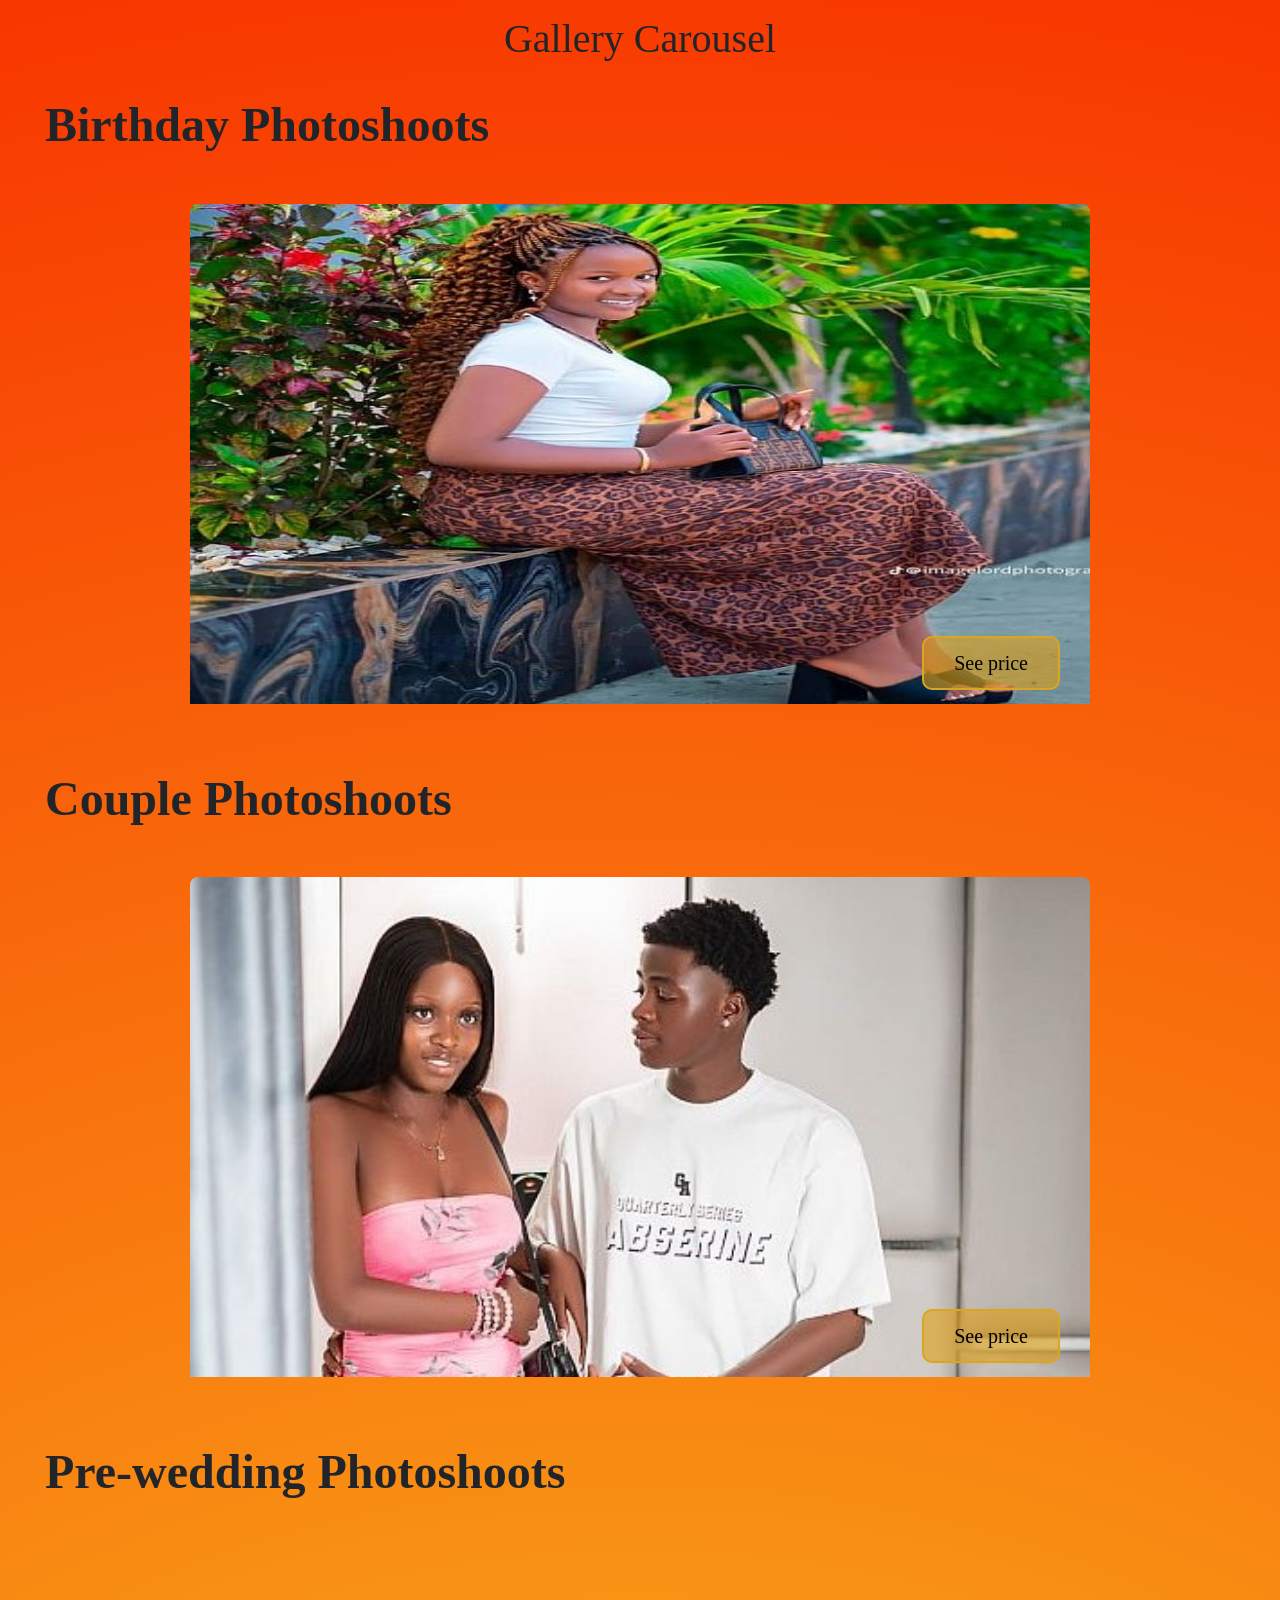
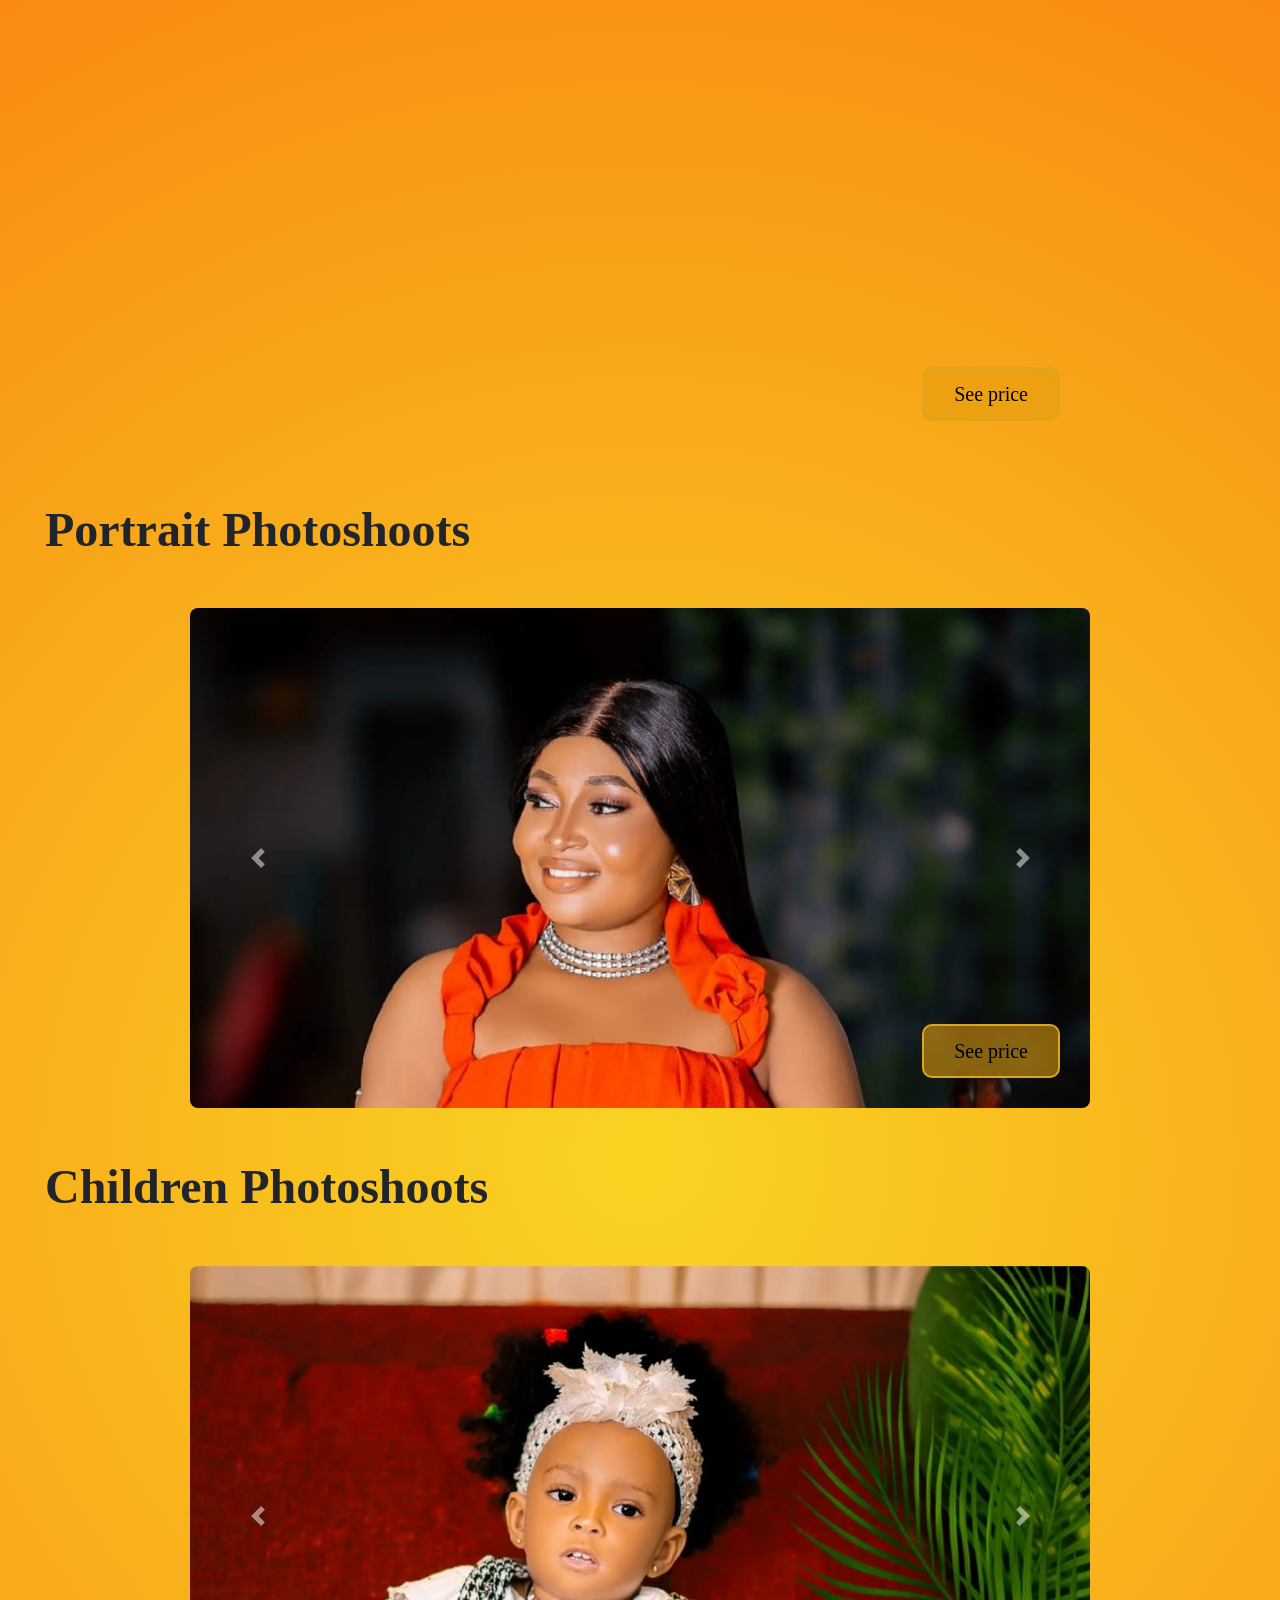
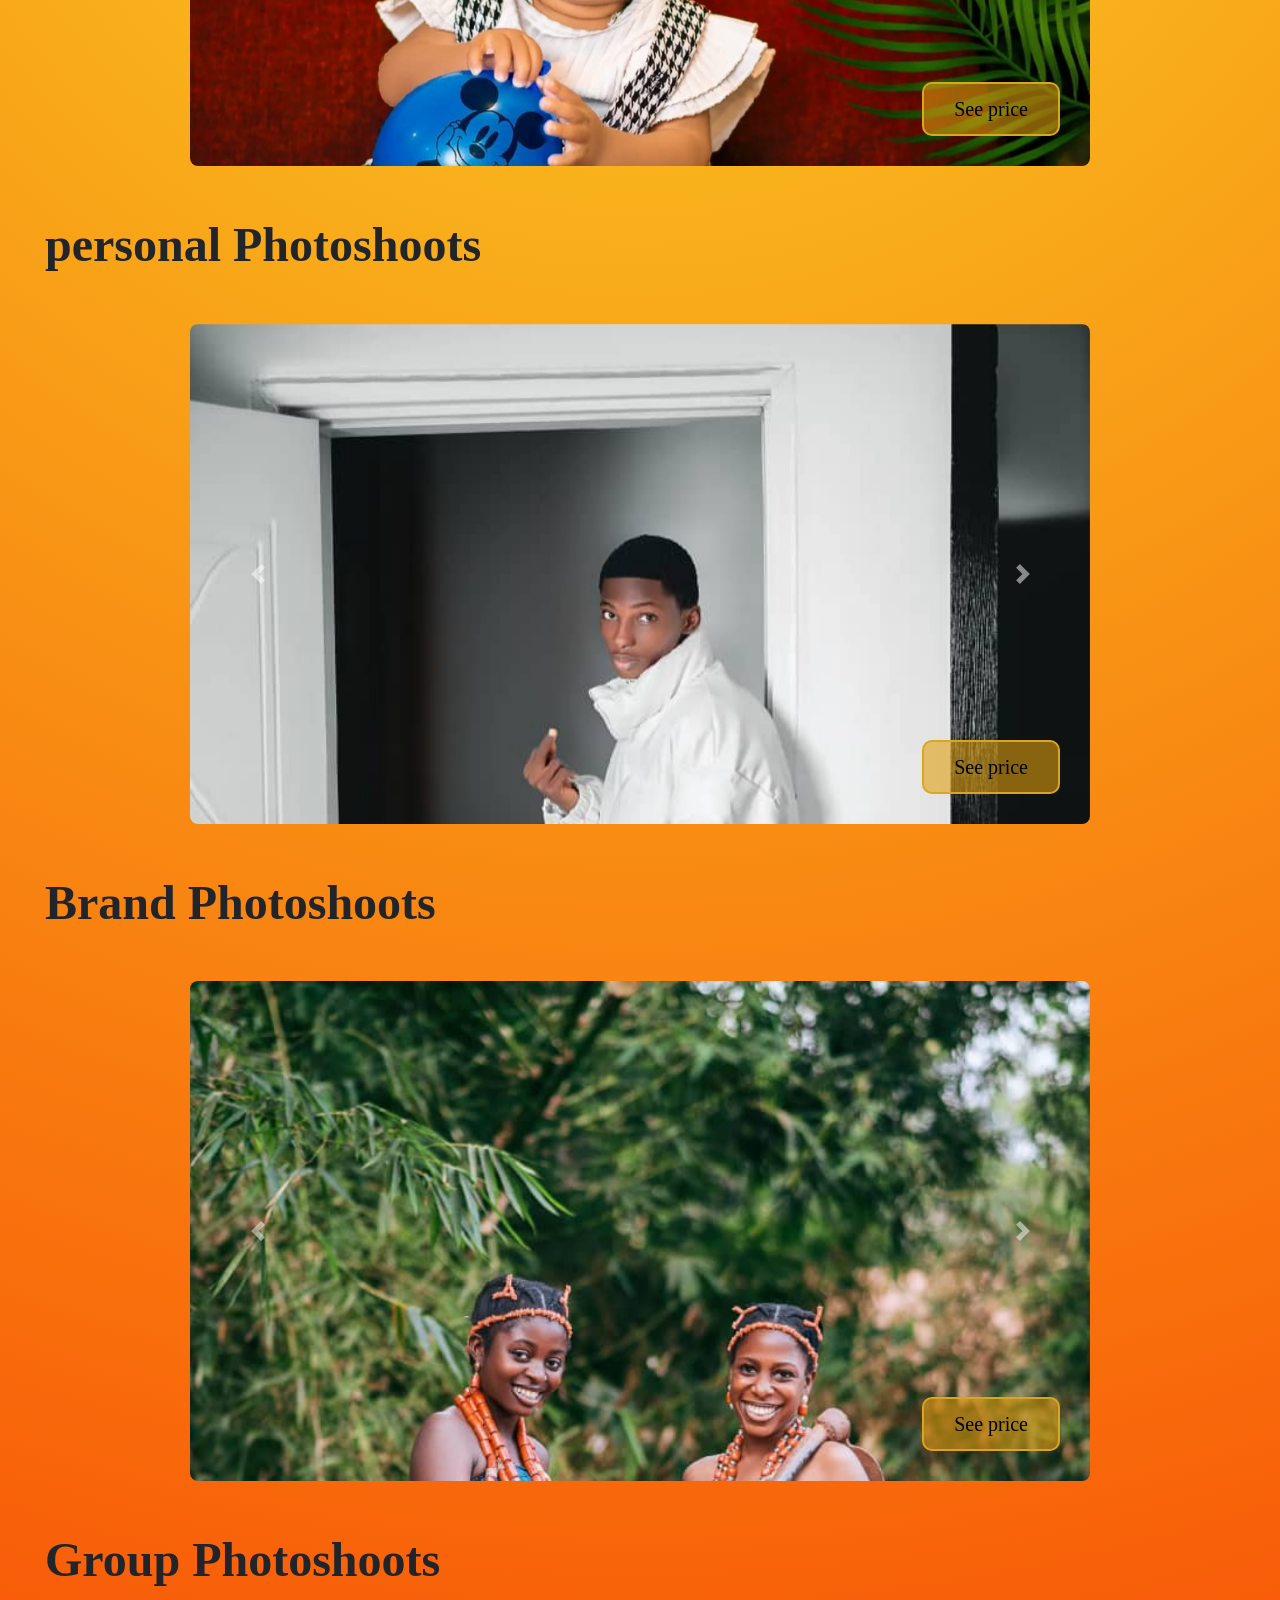
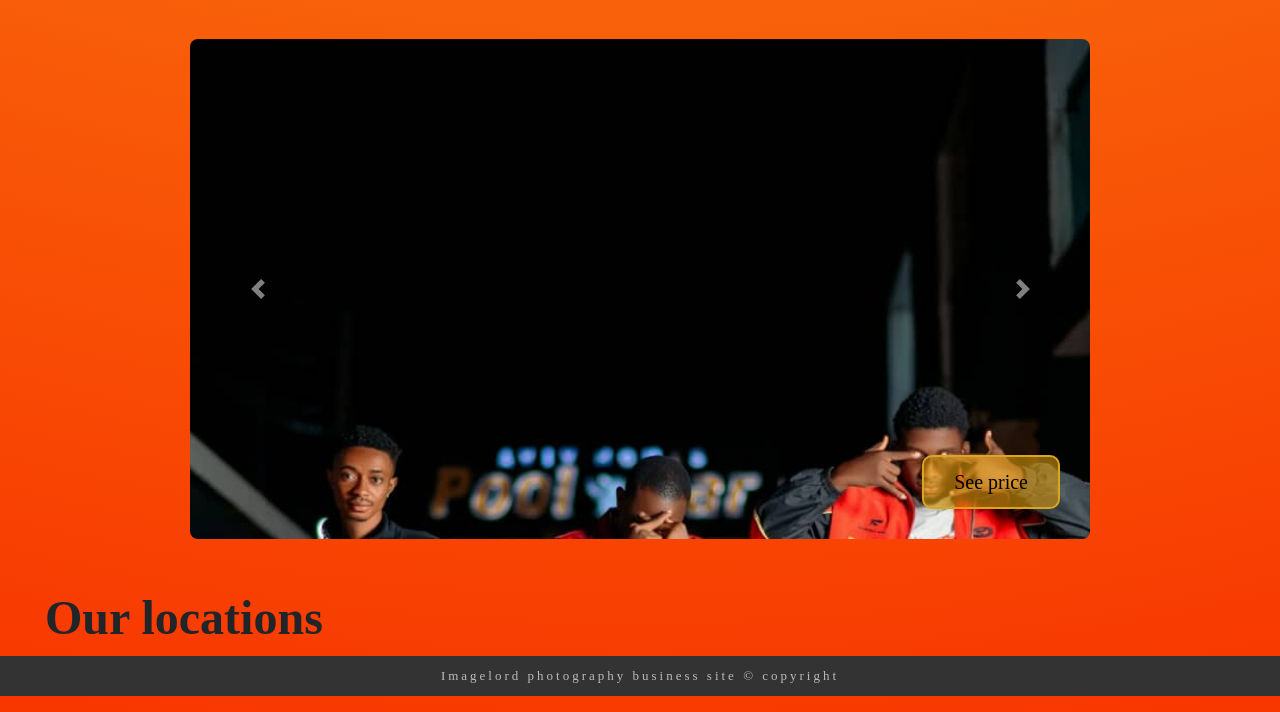
==== gallery.html @ 0ad72abe "completed all sections and pages of Imagelord website" ====
<!DOCTYPE html>
<html lang="en">
<head>
    <meta charset="UTF-8">
    <meta name="viewport" content="width=device-width, initial-scale=1.0">
    <link rel="stylesheet" href="https://cdn.jsdelivr.net/npm/bootstrap@4.0.0/dist/css/bootstrap.min.css" integrity="sha384-Gn5384xqQ1aoWXA+058RXPxPg6fy4IWvTNh0E263XmFcJlSAwiGgFAW/dAiS6JXm" crossorigin="anonymous">
    <link rel="stylesheet" href="gallery_styles.css">
    <title>imagelord gallery</title>
</head>
<body>

    <header>
        <h1> Gallery Carousel</h1>
    </header>

            <!-- BIRTHDAY PHOTOSHOOT SECTION -->

    <main>
        <section id="birthday">
            <h2>Birthday Photoshoots</h2>
            <div class="carousel auto-slide">
                <ul class="slides">
                    <li><img src="images2/bday-photo1.jpg" alt="Photo 1"></li>
                    <li><img src="images2/bday-photo2.jpg" alt="Photo 2"></li>
                    <li><img src="images2/bday-photo3.jpg" alt="Photo 3"></li>
                    <li><img src="images2/bday-photo4.jpg" alt="Photo 3"></li>
                    <li><img src="images2/bday-photo5.jpg" alt="Photo 3"></li>
                </ul>
                 <a href="index_2.html#Services">See price</a>
            </div>
        </section>

                <!-- COUPLE PHOTOSHOOT SECTION -->

        <section id="couple">
            <h2>Couple Photoshoots</h2>

            <div class="carousel">
                <ul class="slides">
                    <li class="slide" style="background-image: url(images2/couple1.jpg);"></li>
                    <li class="slide" style="background-image: url(images2/couple2.jpg);"></li>
                    <li class="slide" style="background-image: url(images2/couple3.jpg);"></li>
                    <li class="slide" style="background-image: url(images2/couple4.jpg);"></li>
                    <li class="slide" style="background-image: url(images2/couple5.jpg);"></li>
                </ul>
                 <a href="index_2.html#Services">See price</a>
            </div>
        </section>

                <!-- PRE-WEEDING PHOTOSHOOT SECTION -->

        <section id="wedding">
            <h2>Pre-wedding Photoshoots</h2>

            <div class="fade-carousel">
                <div class="fade-slide"><img src="images2/pre1.jpg" alt=""></div>
                <div class="fade-slide"><img src="images2/pre4.jpg" alt=""></div>
                <div class="fade-slide"><img src="images2/pre2.jpg" alt=""></div>
                <div class="fade-slide"><img src="images2/pre3.jpg" alt=""></div>
                <div class="fade-slide"><img src="images2/pre5.jpg" alt=""></div>
                <div class="fade-slide"><img src="images/photo6.jpg" alt=""></div>
                <a href="index_2.html#Services">See price</a>
            </div>

        </section>
    </main>

            <!-- PORTRAIT PHOTOSHOOT SECTION -->

    <section id="portrait">
        <h2>Portrait Photoshoots</h2>

        <div id="carousel-one" class="carousel slide" data-ride="carousel" data-interval="4000">
            <div class="carousel-inner">
                <div class="carousel-item active">
                    <img src="images2/portrait1.jpg" alt="dog-profile" class="d-block w-100">
                </div>
                    
                <div class="carousel-item">
                    <img src="images2/portrait2.jpg" alt="lady-profile" class="d-block w-100">
                </div>

                <div class="carousel-item">
                    <img src="images2/portrait3.jpg" alt="lady-profile" class="d-block w-100">
                </div>

                <div class="carousel-item">
                    <img src="images2/portrait4.jpg" alt="lady-profile" class="d-block w-100">
                </div>

                <div class="carousel-item">
                    <img src="images2/portrait5.jpg" alt="lady-profile" class="d-block w-100">
                </div>
            </div>

            <a class="carousel-control-prev" href="#carousel-one" role="button" data-slide="prev">
                <span class="carousel-control-prev-icon" aria-hidden="true"></span>
                <span class="sr-only">Previous</span>
            </a>
            <a class="carousel-control-next" href="#carousel-one" role="button" data-slide="next">
                <span class="carousel-control-next-icon" aria-hidden="true"></span>
                <span class="sr-only">Next</span>
            </a>
            <a href="index_2.html#Services">See price</a>
        </div>
    </section>

            <!-- CHILDREN PHOTOSHOOT SECTION -->

     <section id="children">
        <h2>Children Photoshoots</h2>
        <div id="carousel-two" class="carousel slide" data-ride="carousel" data-interval="3000">
            <div class="carousel-inner">
                    <div class="carousel-item active">
                      <img src="images2/child5.jpg" alt="child photo sample" class="d-block w-100">
                    </div>
                    <div class="carousel-item">
                      <img src="images2/child4.jpg" alt="child photo sample" class="d-block w-100">
                    </div>
                    <div class="carousel-item">
                      <img src="images2/child3.jpg" alt="child photo sample" class="d-block w-100">
                    </div>
                    <div class="carousel-item">
                      <img src="images2/child2.jpg" alt="child photo sample" class="d-block w-100">
                    </div>
                    <div class="carousel-item">
                      <img src="images2/child1.jpg" alt="child photo sample" class="d-block w-100">
                    </div>
            </div>

            <a class="carousel-control-prev" href="#carousel-two" role="button" data-slide="prev">
                <span class="carousel-control-prev-icon" aria-hidden="true"></span>
                <span class="sr-only">Previous</span>
            </a>
            <a class="carousel-control-next" href="#carousel-two" role="button" data-slide="next">
                <span class="carousel-control-next-icon" aria-hidden="true"></span>
                <span class="sr-only">Next</span>
            </a>
            <a href="index_2.html#Services">See price</a>
        </div> 
    
    </section>

    <!-- PERSONAL PHOTOSHOOT SECTION -->

    <section  id="personal">

        <h2>personal Photoshoots</h2>
        <div id="carousel-three" class="carousel slide" data-ride="carousel" data-interval="3000">
            <div class="carousel-inner">
                    <div class="carousel-item active">
                      <img src="images2/pers1.jpg" alt="personal photo sample" class="d-block w-100">
                    </div>
                    <div class="carousel-item">
                      <img src="images2/pers2.jpg" alt="personal photo sample" class="d-block w-100">
                    </div>
                    <div class="carousel-item">
                      <img src="images2/pers3.jpg" alt="personal photo sample" class="d-block w-100">
                    </div>
                    <div class="carousel-item">
                      <img src="images2/pers4.jpg" alt="personal photo sample" class="d-block w-100">
                    </div>
                    <div class="carousel-item">
                      <img src="images2/pers5.jpg" alt="personal photo sample" class="d-block w-100">
                    </div>
            </div>

            <a class="carousel-control-prev" href="#carousel-three" role="button" data-slide="prev">
                <span class="carousel-control-prev-icon" aria-hidden="true"></span>
                <span class="sr-only">Previous</span>
            </a>
            <a class="carousel-control-next" href="#carousel-three" role="button" data-slide="next">
                <span class="carousel-control-next-icon" aria-hidden="true"></span>
                <span class="sr-only">Next</span>
            </a>
            <a href="index_2.html#Services">See price</a>
        </div> 
    </section>

    <!-- BRAND PHOTOSHOOT SECTION -->

    <section id="brand">
        <h2>Brand Photoshoots</h2>
        <div id="carousel-four" class="carousel slide" data-ride="carousel" data-interval="3000">
            <div class="carousel-inner">
                    <div class="carousel-item active">
                      <img src="images2/brand1.jpg" alt="brand photo sample" class="d-block w-100">
                    </div>
                    <div class="carousel-item">
                      <img src="images2/brand2.jpg" alt="brand photo sample" class="d-block w-100">
                    </div>
                    <div class="carousel-item">
                      <img src="images2/brand3.jpg" alt="brand photo sample" class="d-block w-100">
                    </div>
                    <div class="carousel-item">
                      <img src="images2/brand4.jpg" alt="brand photo sample" class="d-block w-100">
                    </div>
                    <div class="carousel-item">
                      <img src="images2/brand5.jpg" alt="brand photo sample" class="d-block w-100">
                    </div>
            </div>

            <a class="carousel-control-prev" href="#carousel-four" role="button" data-slide="prev">
                <span class="carousel-control-prev-icon" aria-hidden="true"></span>
                <span class="sr-only">Previous</span>
            </a>
            <a class="carousel-control-next" href="#carousel-four" role="button" data-slide="next">
                <span class="carousel-control-next-icon" aria-hidden="true"></span>
                <span class="sr-only">Next</span>
            </a>
            <a href="index_2.html#Services">See price</a>
        </div> 

    </section>

    <!-- GROUP PHOTOSHOOT  SECTION -->

    <section id="group">

        <h2>Group Photoshoots</h2>

        <div id="carousel-five" class="carousel slide" data-ride="carousel" data-interval="3000">
            <div class="carousel-inner">
                    <div class="carousel-item active">
                      <img src="images2/group1.jpg" alt="group photo sample" class="d-block w-100">
                    </div>
                    <div class="carousel-item">
                      <img src="images2/group2.jpg" alt="group photo sample" class="d-block w-100">
                    </div>
                    <div class="carousel-item">
                      <img src="images2/group3.jpg" alt="group photo sample" class="d-block w-100">
                    </div>
                    <div class="carousel-item">
                      <img src="images2/group4.jpg" alt="group photo sample" class="d-block w-100">
                    </div>
                    <div class="carousel-item">
                      <img src="images2/group5.jpg" alt="group photo sample" class="d-block w-100">
                    </div>
            </div>

            <a class="carousel-control-prev" href="#carousel-five" role="button" data-slide="prev">
                <span class="carousel-control-prev-icon" aria-hidden="true"></span>
                <span class="sr-only">Previous</span>
            </a>
            <a class="carousel-control-next" href="#carousel-five" role="button" data-slide="next">
                <span class="carousel-control-next-icon" aria-hidden="true"></span>
                <span class="sr-only">Next</span>
            </a>
            <a href="index_2.html#Services">See price</a>
        </div> 
    </section>

    <section>
        <h2> Our locations</h2>
    </section>



    
    <script src="https://code.jquery.com/jquery-3.2.1.slim.min.js" integrity="sha384-KJ3o2DKtIkvYIK3UENzmM7KCkRr/rE9/Qpg6aAZGJwFDMVNA/GpGFF93hXpG5KkN" crossorigin="anonymous"></script>
    <script src="https://cdn.jsdelivr.net/npm/popper.js@1.12.9/dist/umd/popper.min.js" integrity="sha384-ApNbgh9B+Y1QKtv3Rn7W3mgPxhU9K/ScQsAP7hUibX39j7fakFPskvXusvfa0b4Q" crossorigin="anonymous"></script>
    <script src="https://cdn.jsdelivr.net/npm/bootstrap@4.0.0/dist/js/bootstrap.min.js" integrity="sha384-JZR6Spejh4U02d8jOt6vLEHfe/JQGiRRSQQxSfFWpi1MquVdAyjUar5+76PVCmYl" crossorigin="anonymous"></script>

    <footer class="foot">
        <p>Imagelord photography business site &copy; copyright</p>
    </footer>

</body>


</html>
---- gallery_styles.css ----
*{
    padding: 0;
    margin: 0;
    box-sizing: border-box;
}

body{
   background: radial-gradient(circle at center, #f9d423, #f83600);



    font-family: serif;
}

h2{
  font-size: clamp(1rem, 5vw, 3rem);
  font-weight: 600;
  padding: 10px;
  border-radius: 5px;
  margin: 0 35px;
  animation: 15s ease-in-out 1s 10 forwards titleanimation;
}

@keyframes ttleanimation {
  0%   { background-color:  rgba(226, 159, 15, 0.582); }
  16%  { background-color:  red; }   /* hold slide 1 */
  20%  { background-color:  orange; }
  36%  { background-color:  yellow; } /* hold slide 2 */
  40%  { background-color:  green; }
  56%  { background-color:  blue; } /* hold slide 3 */
  60%  { background-color:  indigo; }
  76%  { background-color:  violet; } /* hold slide 4 */
  80%  { background-color:  goldenrod; }
  100% { background-color:  gold; } /* hold slide 5 */
}

a{
  position: absolute;
  bottom: 30px;
  right: 30px;
  font-size: 20px;
  border: 2px solid goldenrod;
  text-decoration: none;
  padding: 10px 30px;
  border-radius: 10px;
  background-color: rgba(226, 159, 15, 0.582);
  transition: 0.6s;
}

a:any-link{
  color: #000;
}

a:hover{
  transform: scale(1.1);
  background-color: gold;
  text-decoration: none;
}

header{
    font-size: clamp(1.5rem, 5vw, 3.2rem);
    text-align: center;
    font-weight: 600;
    padding: 15px;
}

/* CAROUSEL SLIDE ONE */

.carousel {
  position: relative;
  width: 100%;
  max-width: 900px;
  margin: 40px auto;
  overflow: hidden;
  border-radius: 8px;
}

.slides {
  display: flex;
  /* don't set width here — let flex items define layout */
  animation: slideAnimation 25s infinite;
  /* optional: ease timing for smoother motion */
}

.slides li {
  list-style: none;
  min-width: 100%;   /* each slide takes full carousel viewport */
  /* bx-sizing: border-box; */
}

.slides img {
  width: 100%;
  display: block;
  /* bject-fit: cover;
  obect-position: top center; */
  height: 500px; /* adjust as needed or use aspect ratio */
}

/* Keyframes for 5 slides:
   Each translate step moves by 100% of the carousel width.
   Percent ranges control how long each slide stays visible vs transition moment. */
@keyframes slideAnimation {
  0%   { transform: translateX(0%); }
  16%  { transform: translateX(0%); }   /* hold slide 1 */
  20%  { transform: translateX(-100%); }
  36%  { transform: translateX(-100%); } /* hold slide 2 */
  40%  { transform: translateX(-200%); }
  56%  { transform: translateX(-200%); } /* hold slide 3 */
  60%  { transform: translateX(-300%); }
  76%  { transform: translateX(-300%); } /* hold slide 4 */
  80%  { transform: translateX(-400%); }
  100% { transform: translateX(-400%); } /* hold slide 5 */
}


.slide {
  background-size: cover;
  background-position: top;
  background-repeat: no-repeat;
  height: 500px;
  object-fit: cover;
  object-position: top;
}

/* PRE-WEDDING SECTION */

.fade-carousel {
  position: relative;
  width: 80%;
  max-width: 900px;
  height: 500px;       /* Choose desired carousel height */
  margin: 40px auto;
  overflow: hidden;
  border-radius: 10px;
}

/* All slides stacked on top of each other */
.fade-slide {
  position: absolute;
  inset: 0;
  opacity: 0;
  animation: fadeAnimation 25s infinite;
}

/* Images fill nicely and stay centered */
.fade-slide img {
  width: 100%;
  height: 100%;
  /* objet-fit: cover;
  obect-position: top; */
}

/* Fade animation timing for each slide */
.fade-slide:nth-child(1) { animation-delay: 0s; }
.fade-slide:nth-child(2) { animation-delay: 5s; }
.fade-slide:nth-child(3) { animation-delay: 10s; }
.fade-slide:nth-child(4) { animation-delay: 15s; }
.fade-slide:nth-child(5) { animation-delay: 20s; }
.fade-slide:nth-child(6) { animation-delay: 25s; }

/* Animation Keyframes */
@keyframes fadeAnimation {
  0%   { opacity: 0; }
  10%  { opacity: 1; }
  30%  { opacity: 1; }
  40%  { opacity: 0; }
  100% { opacity: 0; }
}

.carousel-control-prev,
 .carousel-control-next{
  background-color: transparent;
  border: none;
}

.carousel-control-prev:hover,
.carousel-control-next:hover{
  background-color: transparent;
}

/* .fade-carousel {
  animation-play-state: paused; /* Stop animation by default */
/* }

.fade-carousel.active {
  animation-play-state: running; /* Start animation when visible */


 .foot p{
   text-align: center;
   background-color: #333;
   padding: 10px;
   color: #bbb;
   font-size: 13px;
   letter-spacing: 3px;
}
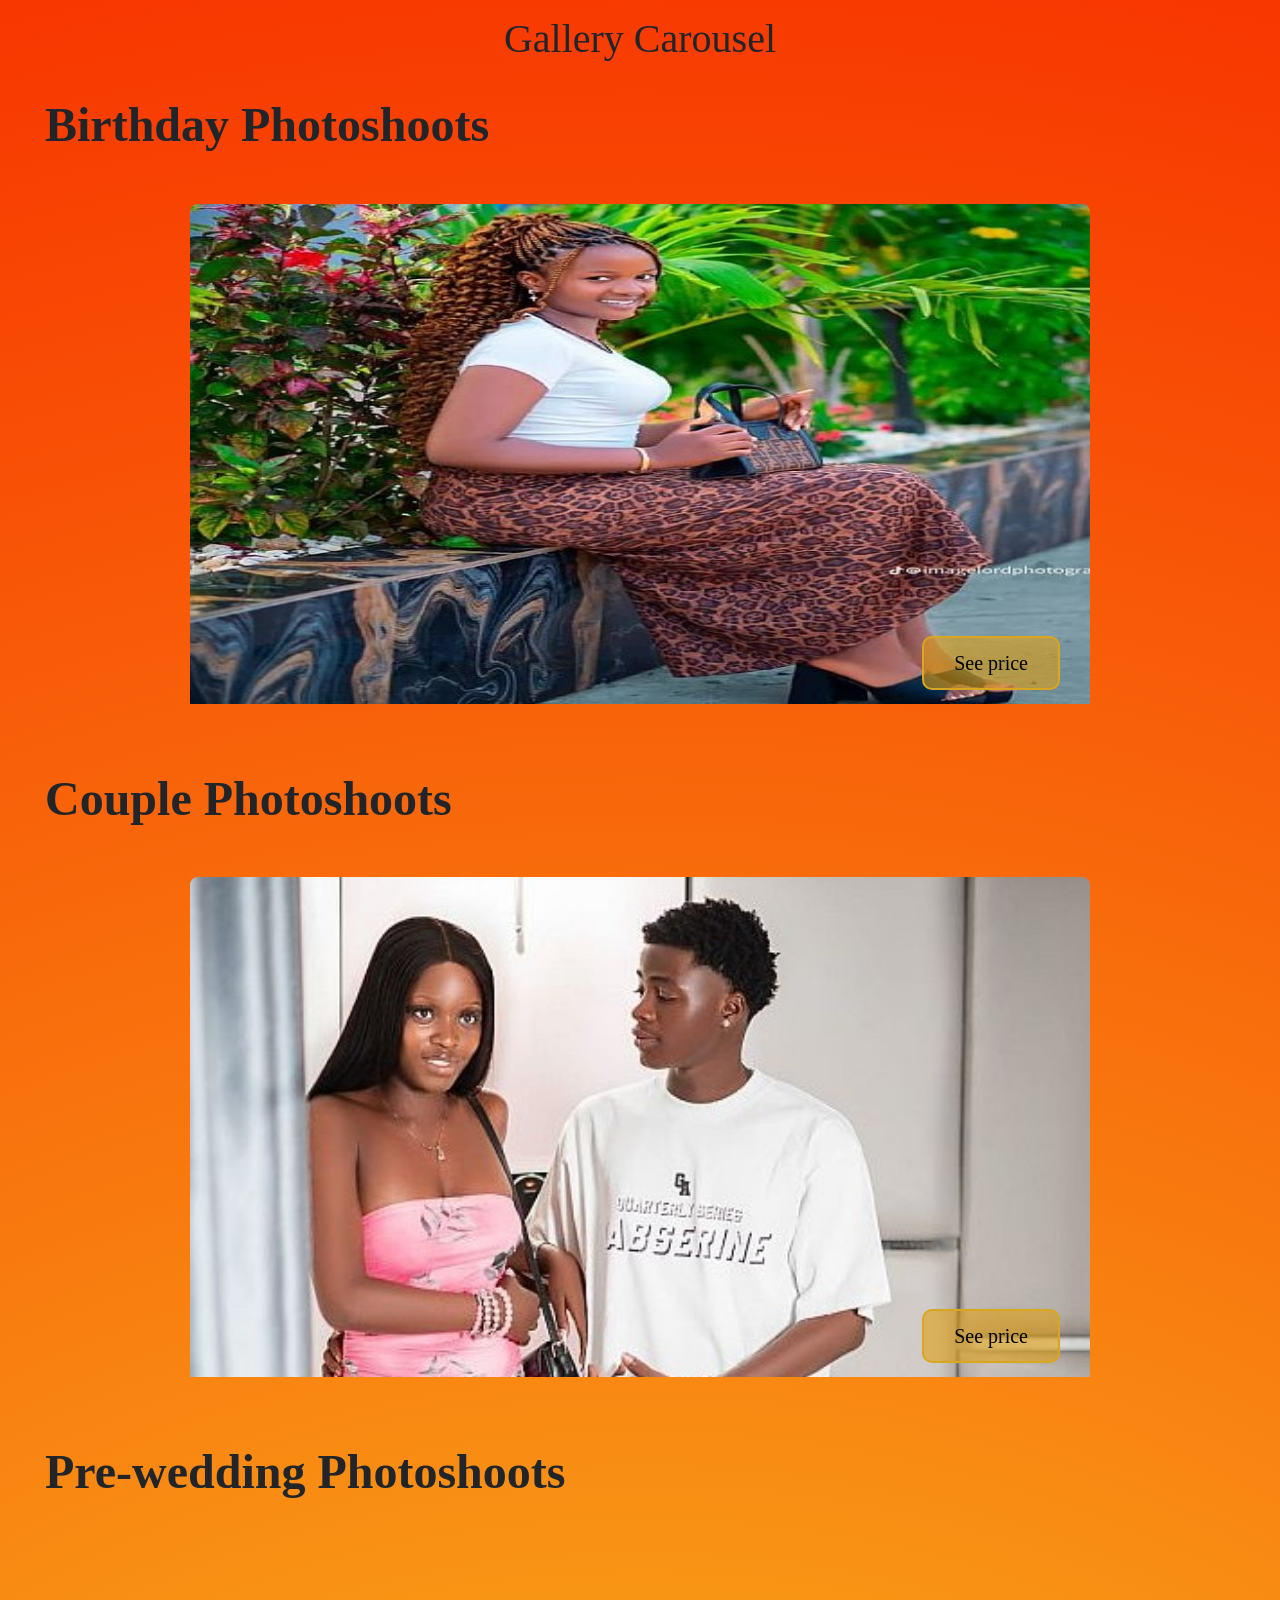
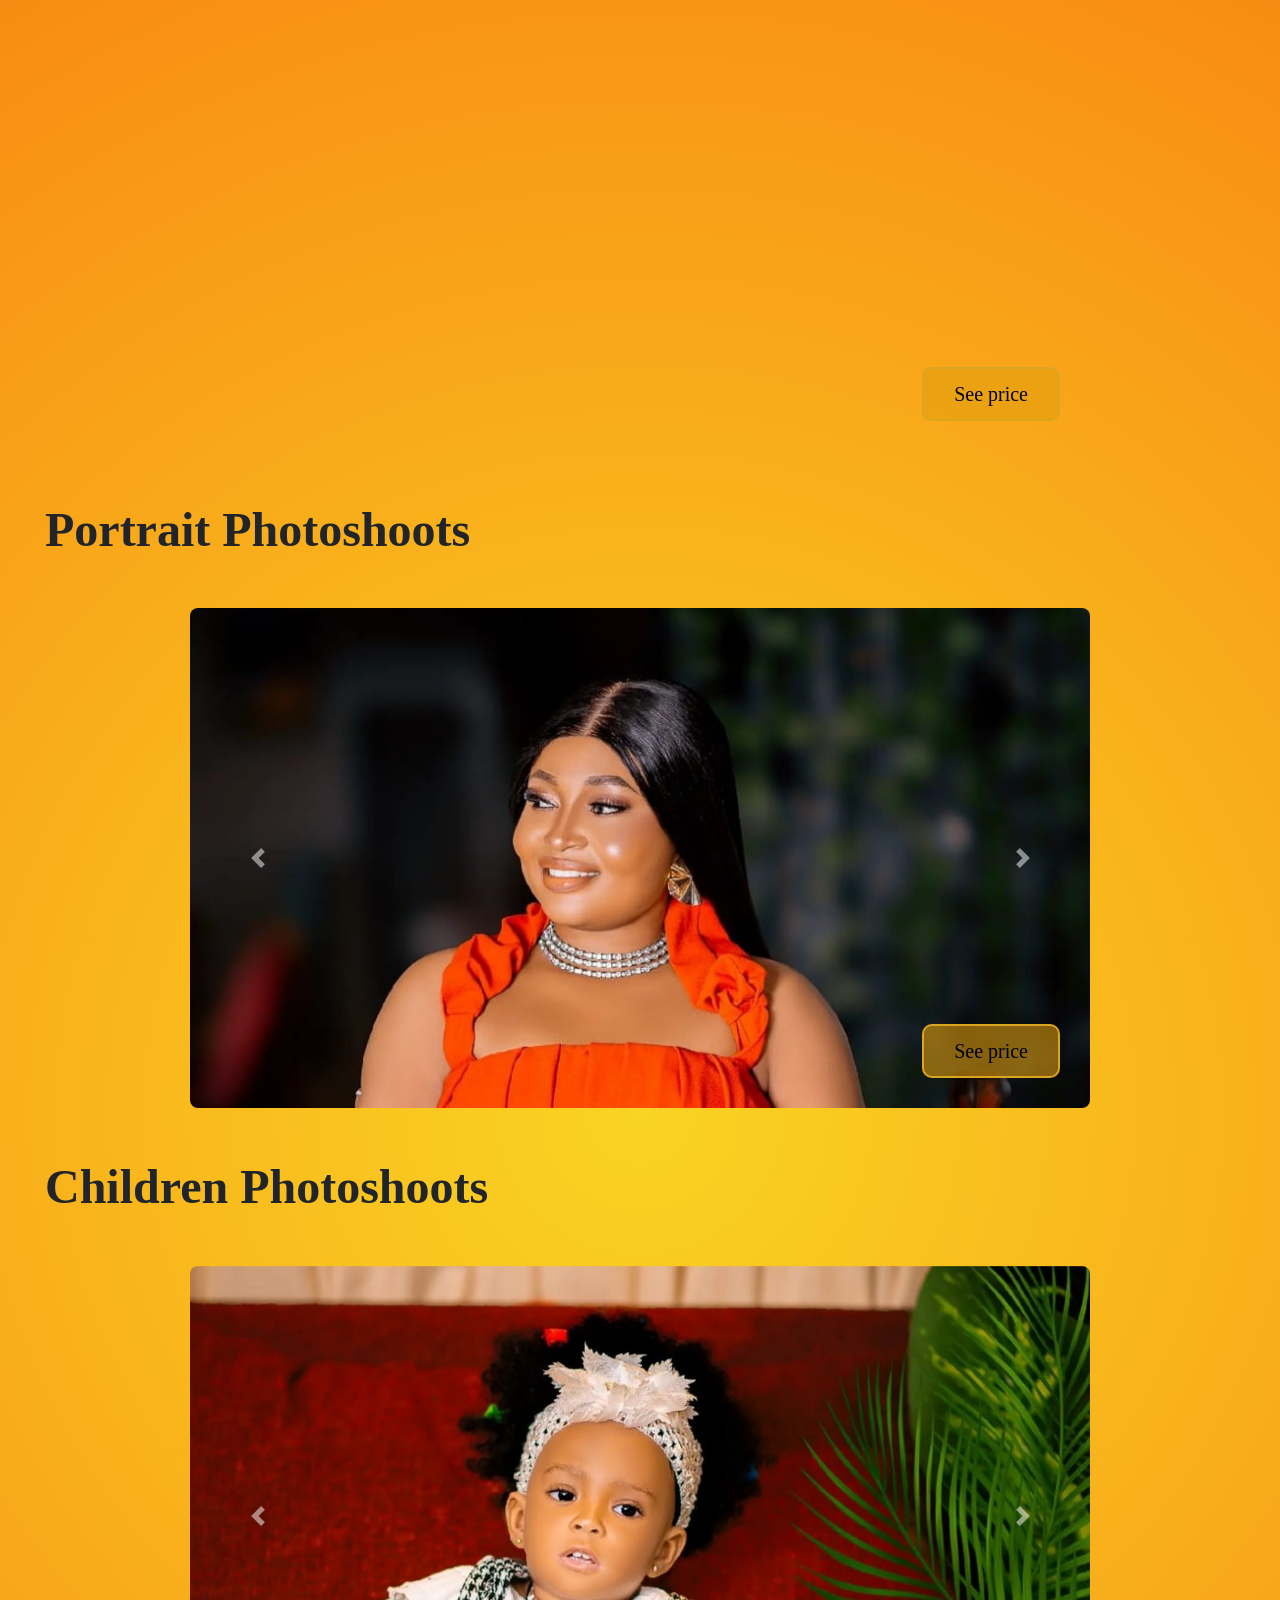
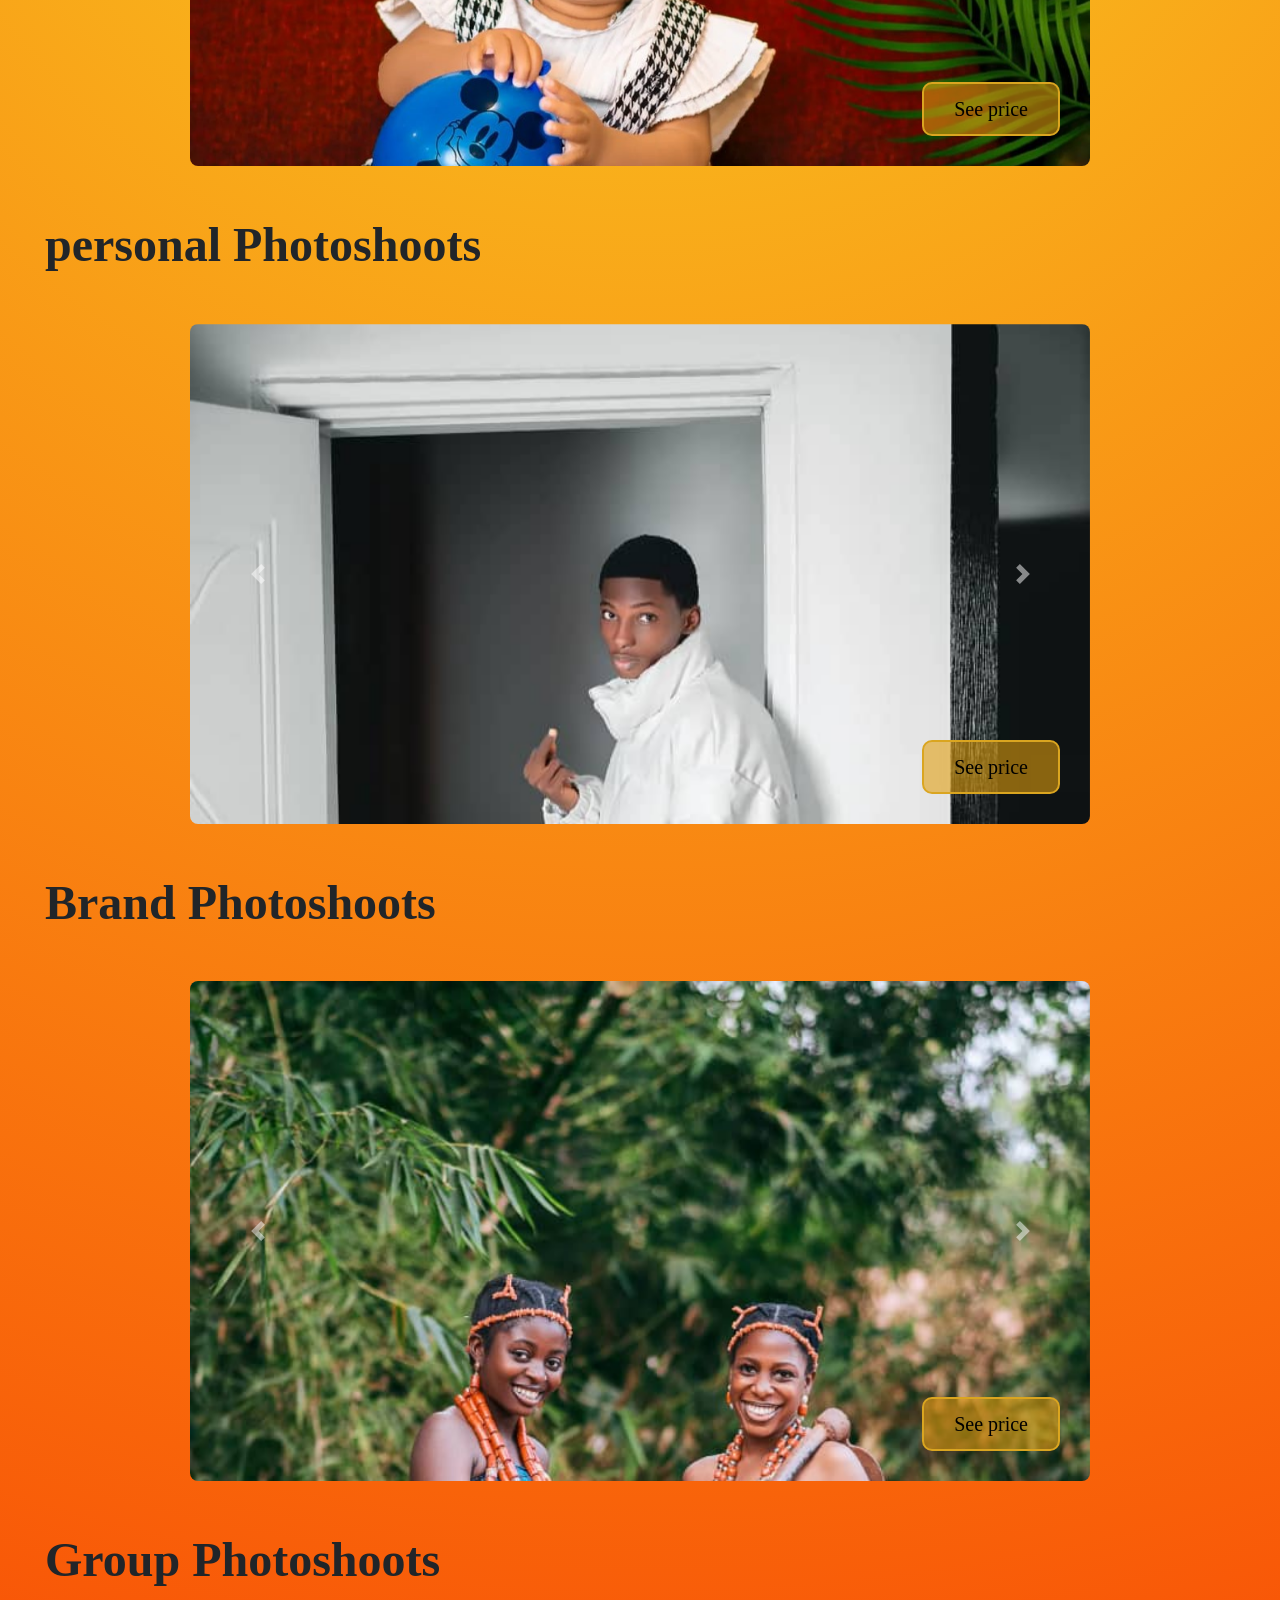
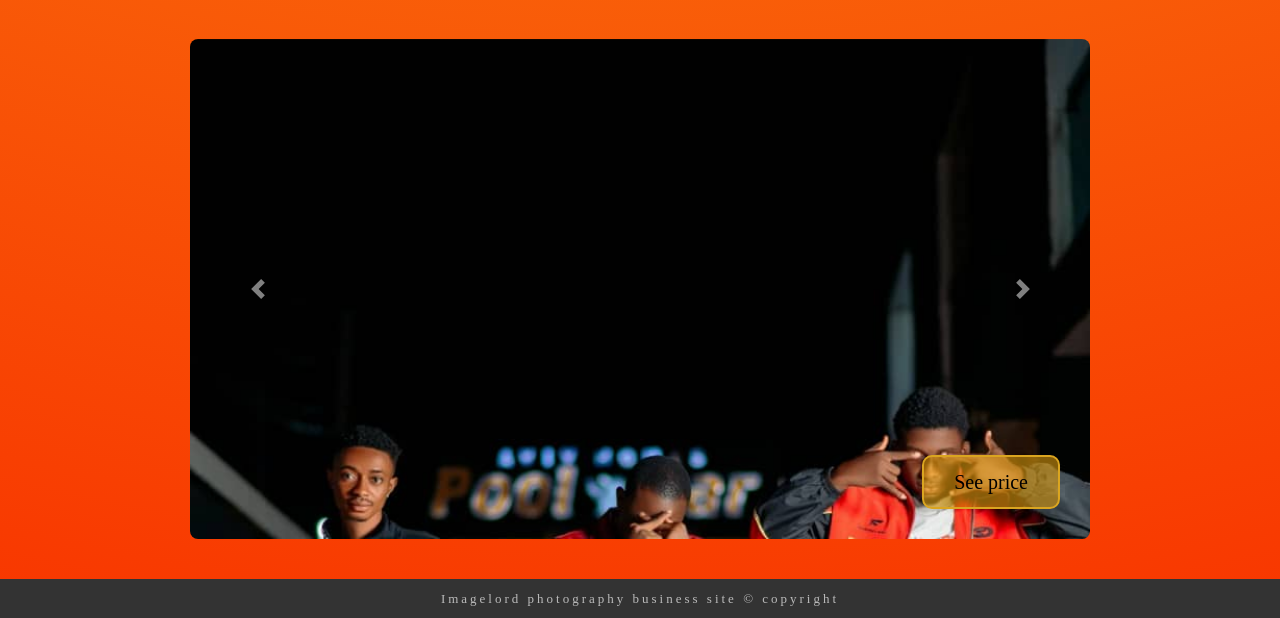
==== commit cd91211b: "added javascript and media querries for responsiveness" ====
--- a/gallery.html
+++ b/gallery.html
@@ -146,7 +146,7 @@
     <section  id="personal">
 
         <h2>personal Photoshoots</h2>
-        <div id="carousel-three" class="carousel slide" data-ride="carousel" data-interval="3000">
+        <div id="carousel-three" class="carousel slide" data-ride="carousel" data-interval="5000">
             <div class="carousel-inner">
                     <div class="carousel-item active">
                       <img src="images2/pers1.jpg" alt="personal photo sample" class="d-block w-100">
@@ -181,7 +181,7 @@
 
     <section id="brand">
         <h2>Brand Photoshoots</h2>
-        <div id="carousel-four" class="carousel slide" data-ride="carousel" data-interval="3000">
+        <div id="carousel-four" class="carousel slide" data-ride="carousel" data-interval="5000">
             <div class="carousel-inner">
                     <div class="carousel-item active">
                       <img src="images2/brand1.jpg" alt="brand photo sample" class="d-block w-100">
@@ -219,7 +219,7 @@
 
         <h2>Group Photoshoots</h2>
 
-        <div id="carousel-five" class="carousel slide" data-ride="carousel" data-interval="3000">
+        <div id="carousel-five" class="carousel slide" data-ride="carousel" data-interval="5000">
             <div class="carousel-inner">
                     <div class="carousel-item active">
                       <img src="images2/group1.jpg" alt="group photo sample" class="d-block w-100">
@@ -250,9 +250,9 @@
         </div> 
     </section>
 
-    <section>
+    <!-- <section>
         <h2> Our locations</h2>
-    </section>
+    </section> -->
 
 
 
--- a/gallery_styles.css
+++ b/gallery_styles.css
@@ -193,5 +193,6 @@
    color: #bbb;
    font-size: 13px;
    letter-spacing: 3px;
+   margin: 0%;
 }
 
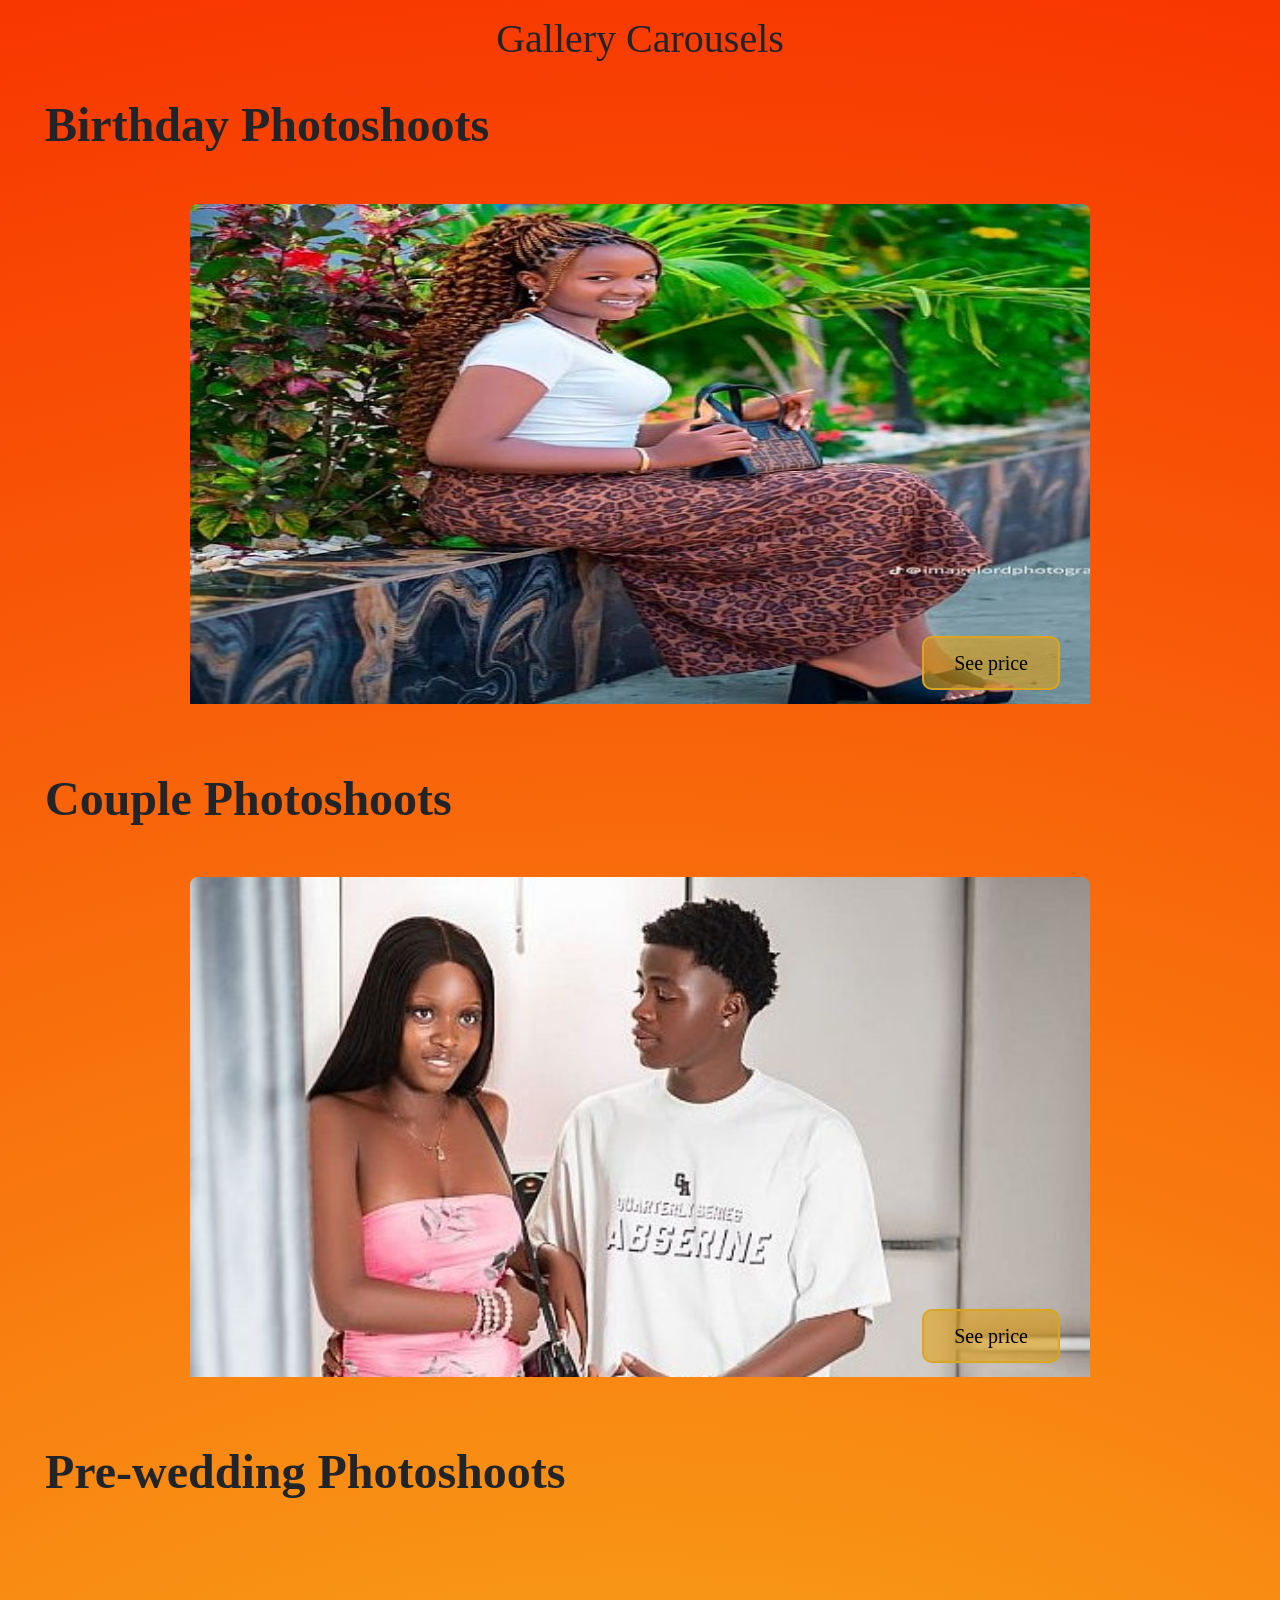
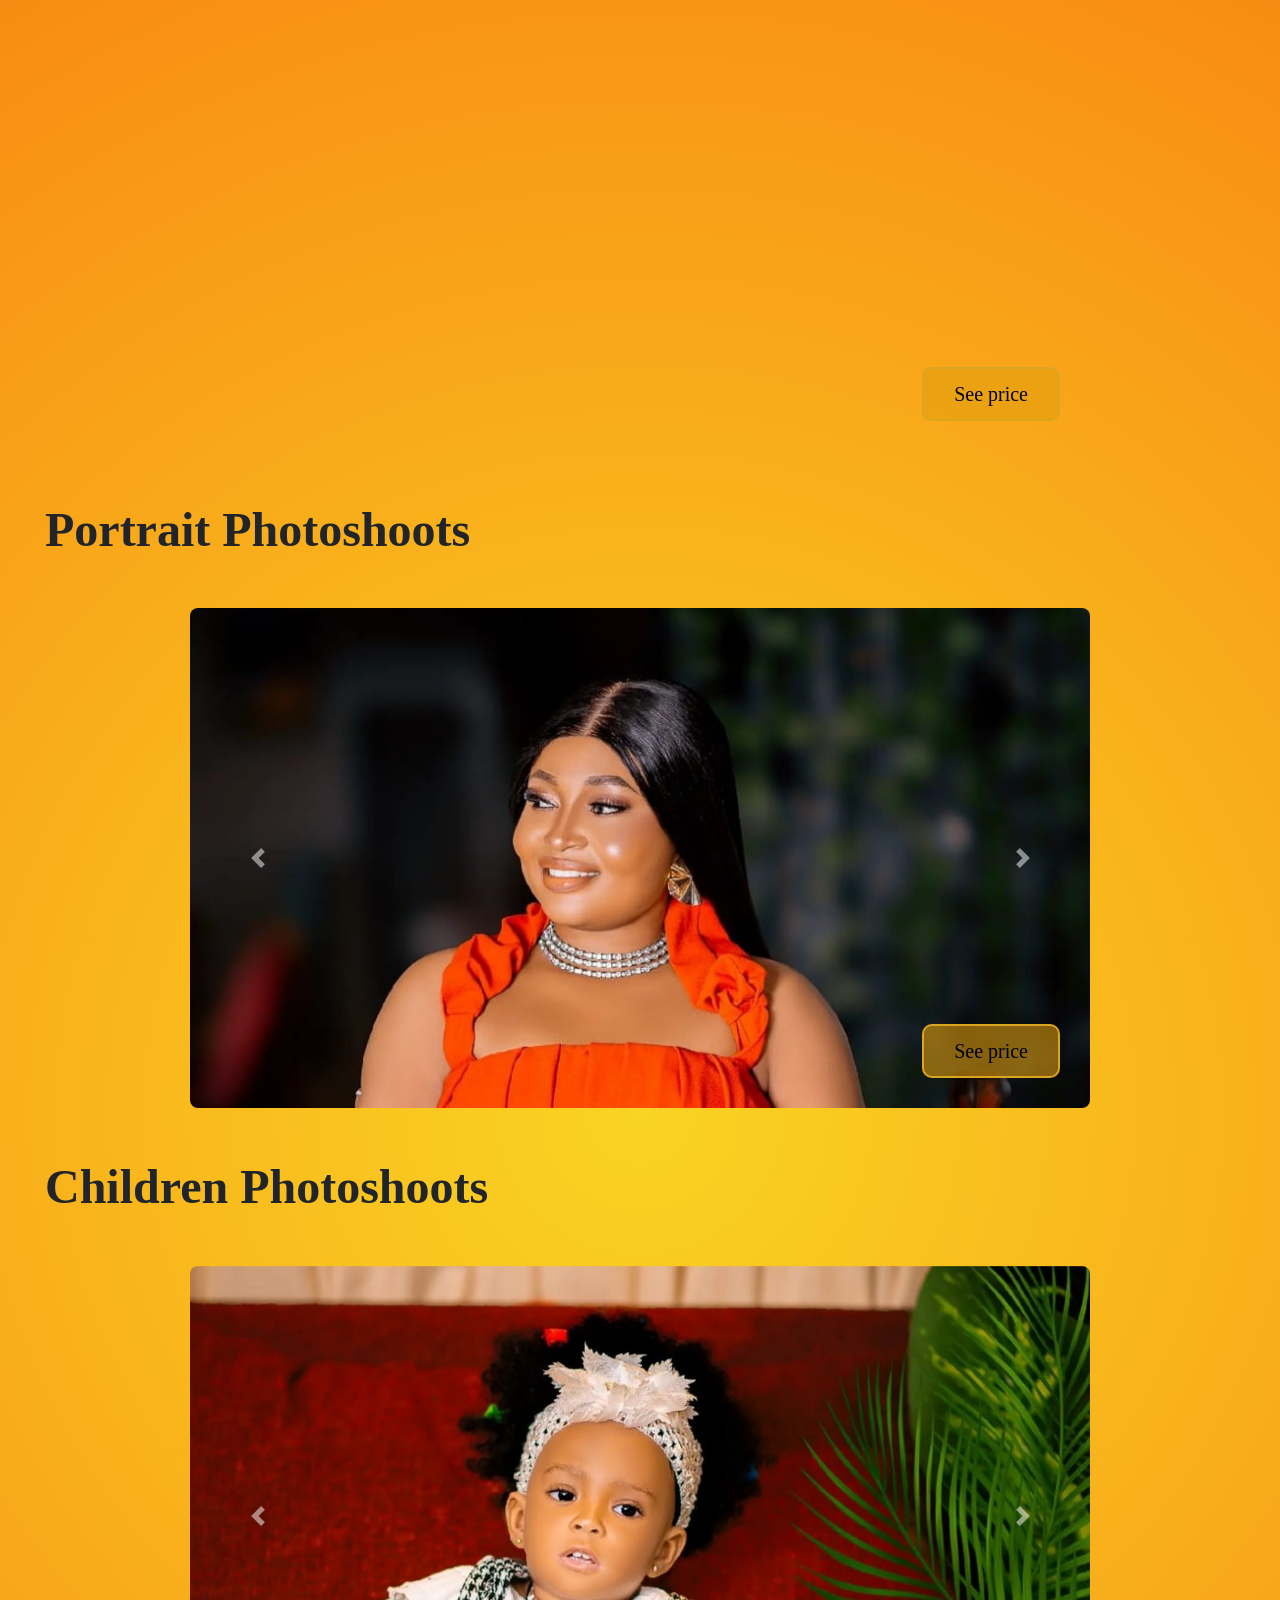
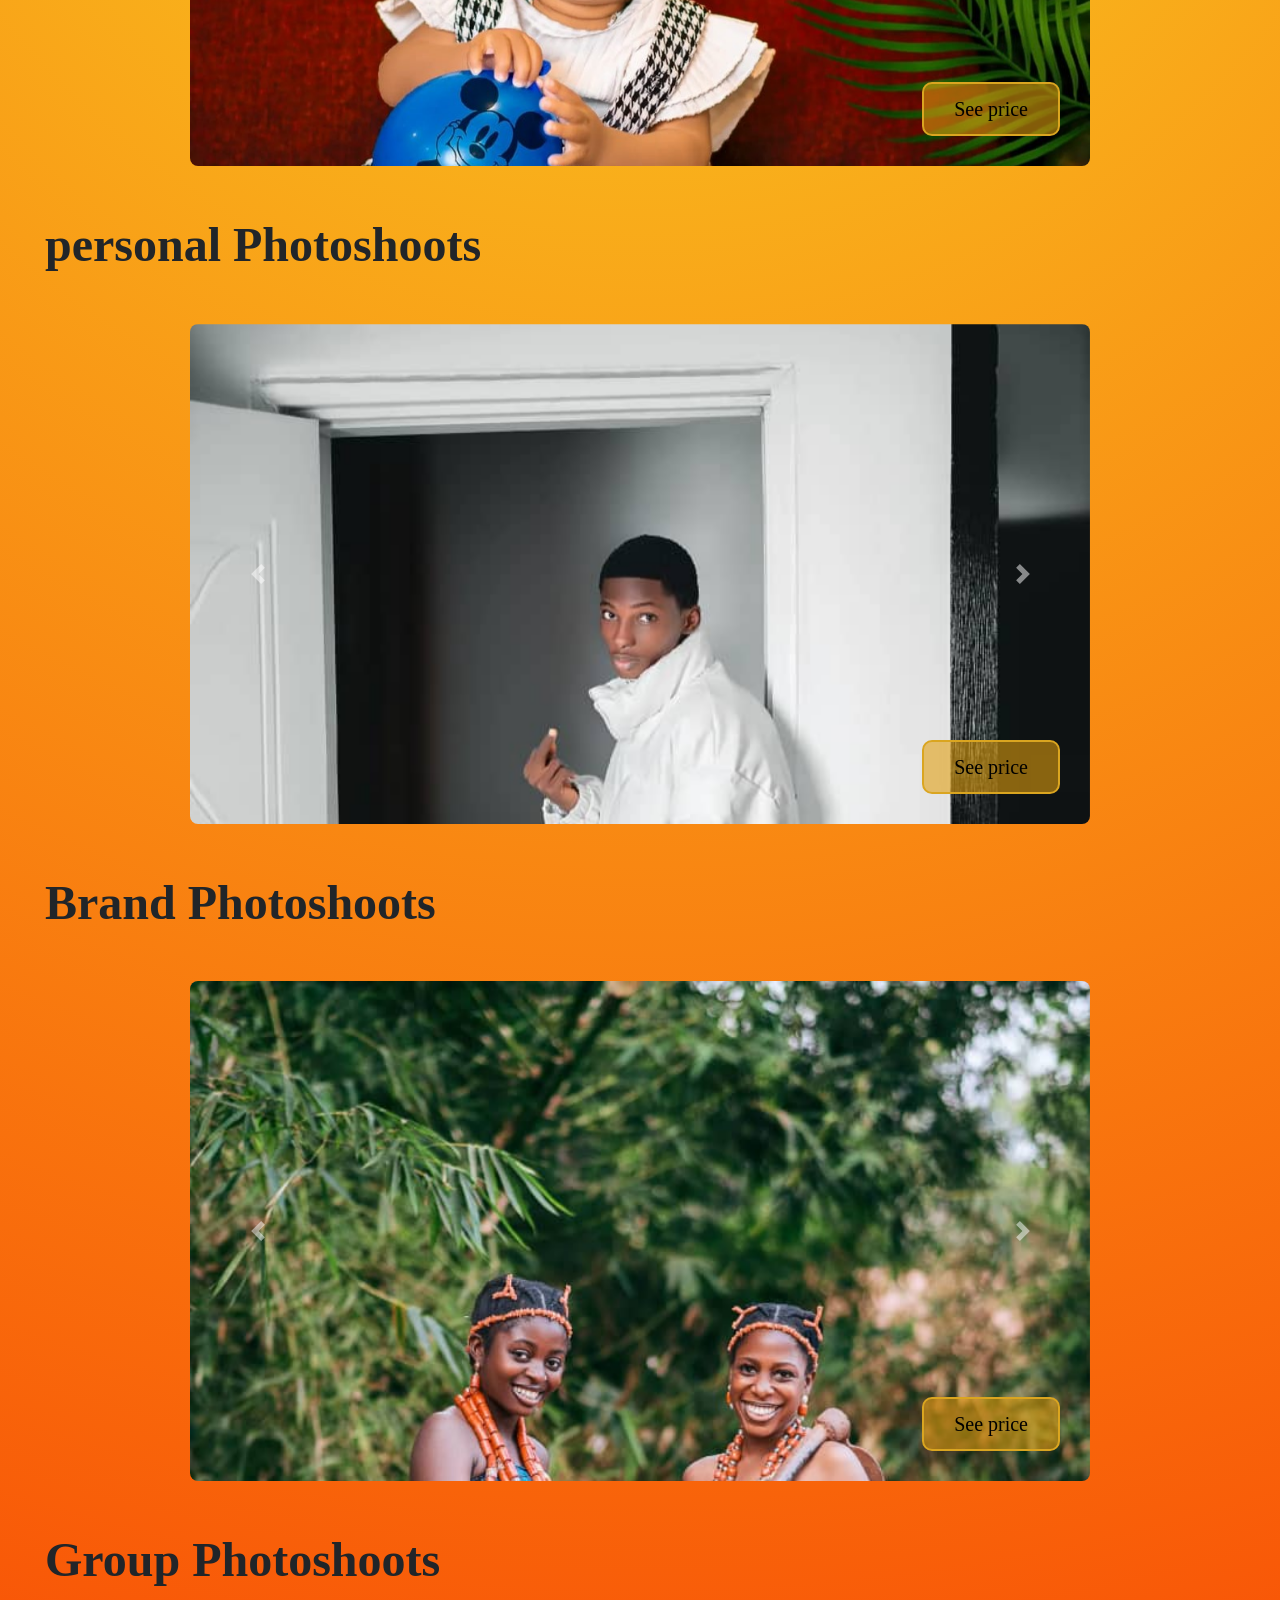
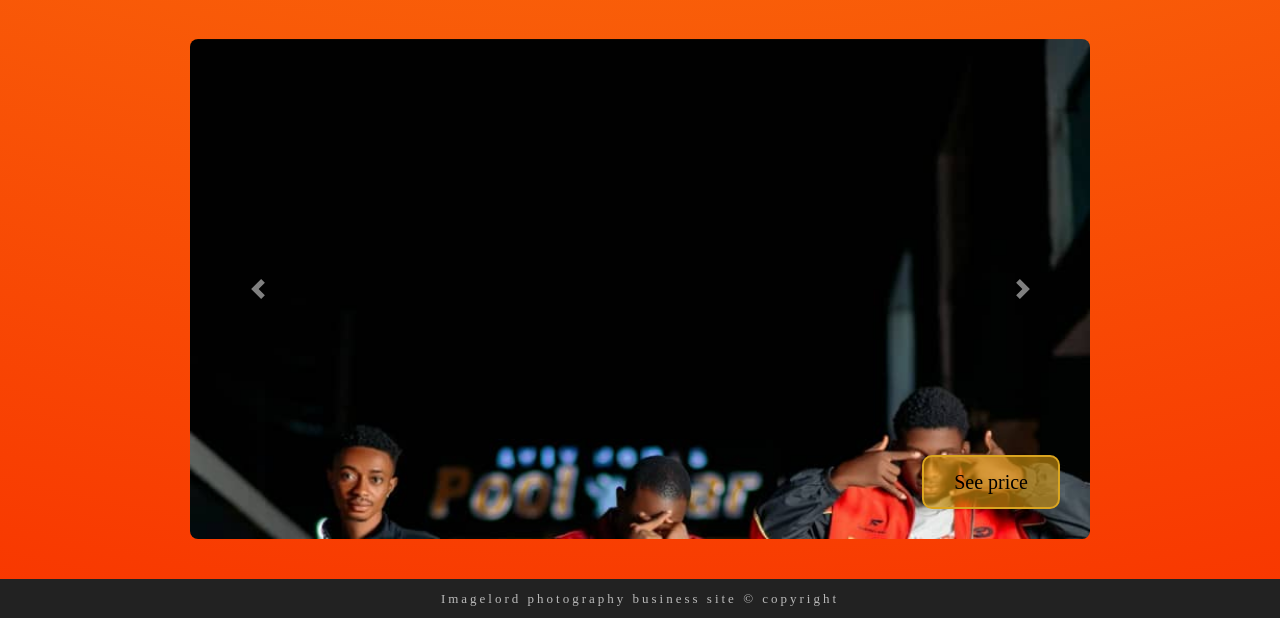
==== commit 34fc3a45: "corrected landing page to index.html" ====
--- a/gallery.html
+++ b/gallery.html
@@ -10,7 +10,7 @@
 <body>
 
     <header>
-        <h1> Gallery Carousel</h1>
+        <h1> Gallery Carousels</h1>
     </header>
 
             <!-- BIRTHDAY PHOTOSHOOT SECTION -->
@@ -26,7 +26,7 @@
                     <li><img src="images2/bday-photo4.jpg" alt="Photo 3"></li>
                     <li><img src="images2/bday-photo5.jpg" alt="Photo 3"></li>
                 </ul>
-                 <a href="index_2.html#Services">See price</a>
+                 <a href="index.html#Services">See price</a>
             </div>
         </section>
 
@@ -43,7 +43,7 @@
                     <li class="slide" style="background-image: url(images2/couple4.jpg);"></li>
                     <li class="slide" style="background-image: url(images2/couple5.jpg);"></li>
                 </ul>
-                 <a href="index_2.html#Services">See price</a>
+                 <a href="index.html#Services">See price</a>
             </div>
         </section>
 
@@ -59,7 +59,7 @@
                 <div class="fade-slide"><img src="images2/pre3.jpg" alt=""></div>
                 <div class="fade-slide"><img src="images2/pre5.jpg" alt=""></div>
                 <div class="fade-slide"><img src="images/photo6.jpg" alt=""></div>
-                <a href="index_2.html#Services">See price</a>
+                <a href="index.html#Services">See price</a>
             </div>
 
         </section>
@@ -101,7 +101,7 @@
                 <span class="carousel-control-next-icon" aria-hidden="true"></span>
                 <span class="sr-only">Next</span>
             </a>
-            <a href="index_2.html#Services">See price</a>
+            <a href="index.html#Services">See price</a>
         </div>
     </section>
 
@@ -136,7 +136,7 @@
                 <span class="carousel-control-next-icon" aria-hidden="true"></span>
                 <span class="sr-only">Next</span>
             </a>
-            <a href="index_2.html#Services">See price</a>
+            <a href="index.html#Services">See price</a>
         </div> 
     
     </section>
@@ -173,7 +173,7 @@
                 <span class="carousel-control-next-icon" aria-hidden="true"></span>
                 <span class="sr-only">Next</span>
             </a>
-            <a href="index_2.html#Services">See price</a>
+            <a href="index.html#Services">See price</a>
         </div> 
     </section>
 
@@ -208,7 +208,7 @@
                 <span class="carousel-control-next-icon" aria-hidden="true"></span>
                 <span class="sr-only">Next</span>
             </a>
-            <a href="index_2.html#Services">See price</a>
+            <a href="index.html#Services">See price</a>
         </div> 
 
     </section>
@@ -246,7 +246,7 @@
                 <span class="carousel-control-next-icon" aria-hidden="true"></span>
                 <span class="sr-only">Next</span>
             </a>
-            <a href="index_2.html#Services">See price</a>
+            <a href="index.html#Services">See price</a>
         </div> 
     </section>
 
--- a/gallery_styles.css
+++ b/gallery_styles.css
@@ -188,7 +188,7 @@
 
  .foot p{
    text-align: center;
-   background-color: #333;
+   background-color: #222;
    padding: 10px;
    color: #bbb;
    font-size: 13px;
